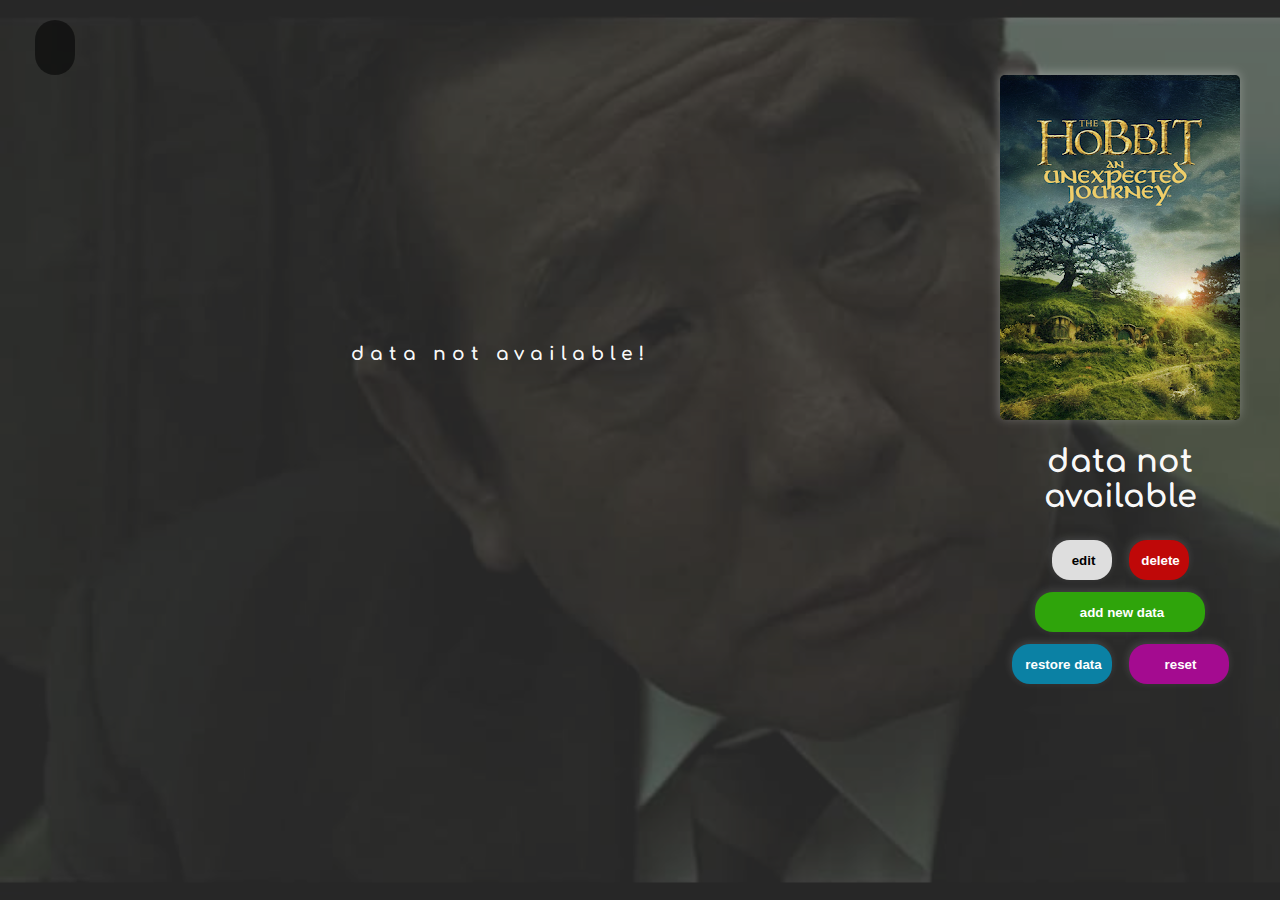
==== index.html @ 24f303a2 "final admin page, all feature crud done" ====
<!DOCTYPE html>
<html lang="en">

<head>
    <meta charset="UTF-8" />
    <meta name="viewport" content="width=device-width, initial-scale=1.0" />
    <title>GilangIF sample</title>
    <link rel="stylesheet" href="./asset/admin.css" />
    <link rel="stylesheet"
        href="https://fonts.googleapis.com/css2?family=Material+Symbols+Rounded:opsz,wght,FILL,GRAD@20..48,100..700,0..1,-50..200" />
    <link rel="preconnect" href="https://fonts.googleapis.com" />
    <link rel="preconnect" href="https://fonts.gstatic.com" crossorigin />
    <link href="https://fonts.googleapis.com/css2?family=Belanosima&family=Comfortaa&display=swap" rel="stylesheet" />
</head>

<body>
    <div class="container">
        <div class="list">
            <div class="box-list-title">
                <span id="top"></span>
            </div>

            <div class="box-list"></div>
        </div>
        <div class="box-preview">
            <img src="./asset/img/thumb.jpg" class="img-preview" />
            <p class="img-preview-title">data not available</p>

            <input type="submit" id="edit" class="btn edit" value="edit" />
            <input type="submit" id="delete" class="btn delete" value="delete" />
            <input type="submit" id="add" class="btn chart" value="add new data" />
            <input type="submit" id="restore" class="btn restore" value="restore data" />
            <input type="submit" id="remove" class="btn remove" value="reset" />
        </div>
    </div>

    <div class="box-edit">
        <div class="box-edit-content">
            <div class="edit-left">
                <div class="wrapper-potrait">
                    <img id="imgThumbEdit" src="" alt="" class="img-edit-potrait" />
                </div>
                <div class="wrapper">
                    <img id="imgBackgroundEdit" src="" alt="" class="img-edit" />
                </div>
            </div>
            <div class="edit-right">
                <h1>add Data!</h1>

                <input type="text" id="inputTitle" placeholder="Title" />
                <input type="text" id="inputAuthor" placeholder="Author" />
                <input type="text" id="inputThumb" placeholder="Image thumb url" />
                <input type="text" id="inputBackground" placeholder="Image background url" />
                <textarea id="inputAbout"></textarea>
                <input type="submit" id="tambah" value="add" class="add" />
                <input type="submit" id="update" value="update" class="update" />
                <input type="submit" id="cancel" value="cancel" class="cancel" />
            </div>
        </div>
    </div>

    <script src="./asset/app.js"></script>
</body>

</html>
---- asset/admin.css ----
@keyframes coba {
    0% {
        filter: grayscale(100%)
    }
}



html,
body {
    border: 0px;
    margin: 0px;
    padding: 0px;
    color: rgba(255, 255, 255, 0.993);
    font-family: 'Comfortaa', cursive;
    background: rgba(0, 0, 0, 0.938) url("./img/background.jpg");
    background-repeat: no-repeat;
    background-size: cover;
    animation: coba 0.5s;

}

a:link {
    text-decoration: none;
}

.container {
    background: rgba(68, 68, 68, 0.582);
    width: 100vw;
    height: 100vh;
    display: flex;
    transition: 2s;
    overflow: auto;
}

.list {
    width: 100%;
    margin-top: 30px;
    display: flex;
    flex-flow: column;

}

span {
    font-size: 2rem;
    font-weight: bold;
    color: rgb(255, 255, 255);
    background-color: rgba(0, 0, 0, 0.527);
    padding: 10px 20px;
    border-radius: 20px;
}

.box-list-title {
    width: 100%;
    margin: 0px 20px 20px 35px;
    font-weight: bold;
}

.box-list {
    width: 100%;
    margin: 0px 20px 30px 20px;
    display: flex;
    flex-wrap: wrap;

}

.game {
    background-color: rgb(255, 251, 251);
    color: rgb(0, 0, 0);
    /* width: 150px; */
    height: 330px;
    margin: 10px 0px 20px 20px;
    border-radius: 8px 8px 30px 30px;
    text-align: center;
    box-sizing: border-box;
    padding: 5px 7px;
}



.game:hover {
    transform: scale(1.1);
    margin: 10px 30px 5px 30px;
    transition: 0.5s;

}



.img-list {
    width: 100%;
    height: 240px;
    border-radius: 5px;
    filter: saturate(60%);
    object-fit: cover;
}


.img-list:hover {
    transition: 0.5s;
    filter: brightness(100%) saturate(90%);
}



.game-list-title {
    height: 30px;
    margin: 10px 0px 10px 0px;
    padding: 0px;
    font-size: 0.8rem;
    font-weight: bold;
    word-spacing: 1px;
}

.game-list-author {
    background-color: rgba(45, 172, 13, 0.747);
    width: auto;
    display: inline;
    color: rgb(255, 255, 255);
    padding: 6px 10px;
    font-size: 0.7rem;
    font-weight: bold;
    border-radius: 15px;
}


.box-preview {
    width: 25%;
    margin: 75px 40px;
    box-sizing: border-box;
    text-align: center;
}

.img-preview {
    width: 100%;
    height: auto;
    box-shadow: -1px -2px 11px rgba(255, 255, 255, 0.336);
    border-radius: 5px;
}

.img-preview-title {
    font-size: 2rem;
    font-weight: bold;
    margin: 20px 0px 20px 0px;
    padding: 0px;
}

.btn {
    width: 60px;
    height: 40px;
    margin: 6px 6px;
    border: 0px;
    border-radius: 18px;
    box-shadow: -1px -2px 8px rgba(255, 255, 255, 0.137);
    font-weight: bold;
}

.btn:hover {
    transform: scale(1.2);
    margin: 6px 10px;
    transition: 0.5s;
}

.edit {
    background-color: rgba(255, 255, 255, 0.849);
    color: rgb(0, 0, 0)
}

.delete {
    background-color: rgba(218, 2, 2, 0.849);
    color: rgb(255, 255, 255);
}

.chart {
    background-color: rgba(48, 187, 6, 0.849);
    color: rgb(255, 255, 255);
    width: 170px;
}

.remove {
    background-color: rgba(187, 6, 163, 0.849);
    color: rgb(255, 255, 255);
    width: 100px;
}

.restore {
    background-color: rgba(6, 145, 187, 0.849);
    color: rgb(255, 255, 255);
    width: 100px;
}

@keyframes show {
    0% {
        opacity: 0;
        left: 100%;
        transform: rotate(360deg);
    }

    100% {
        transform: rotate(0deg);
    }
}

.box-edit {
    background: rgb(0, 0, 0, 0.6);
    color: black;
    width: 100vw;
    height: 100vh;
    position: absolute;
    top: 0;
    display: none;
    padding: 20px;
    margin: 0;
}

.box-edit-content {
    animation: show 0.8s;
    width: 70%;
    height: 70%;
    /* background-color: rgb(255, 255, 255); */
    position: absolute;
    top: 10%;
    left: 15%;
    right: 15%;
    border-radius: 18px;
    display: flex;
}

.show {
    display: block;
}

.hide {
    display: none;
}

.blur {
    filter: blur(15px);
}

.grayscale {
    filter: grayscale(100%);
}


.edit-left {
    /* background-color: rgb(170, 255, 0); */
    width: 50%;
}

.edit-right {
    /* background-color: yellow; */
    color: white;
    font-weight: bold;
    text-align: center;
    width: 40%;
}

.wrapper {
    background-color: white;
    height: 300px;
    width: 500px;
    position: absolute;
    top: 45%;
    left: 6%;
    border-radius: 15px;
    box-shadow: 2px 3px 6px rgba(0, 0, 0, 0.507);
    padding: 5px;
    z-index: 999;

}

.wrapper-potrait {
    padding: 5px;
    background-color: white;
    height: 600px;
    position: absolute;
    border-radius: 15px;
    box-shadow: 2px 3px 6px rgba(0, 0, 0, 0.507);

}

.img-edit {
    width: 100%;
    height: 100%;
    object-fit: cover;
    border-radius: 15px;

}

.img-edit-potrait {
    width: 320px;
    height: 600px;
    object-fit: cover;
}


input {
    width: 400px;
    height: 40px;
    margin: 10px 0px;
    padding-left: 10px;
    border-radius: 6px;;
}

textarea {
    width: 400px;
    height: 200px;
    margin: 10px 0px;
    resize: none;
    padding-left: 10px;

}

.add {
    border: none;
    background-color: rgb(9, 129, 15);
    color: white;
    font-weight: bold;
    border-radius: 10px;
    box-shadow: 2px 3px 6px rgba(0, 0, 0, 0.507);
    
}

.cancel {
    margin-top: 0px;
    border: none;
    background-color: rgb(197, 11, 11);
    color: white;
    font-weight: bold;
    border-radius: 10px;
    box-shadow: 2px 3px 6px rgba(0, 0, 0, 0.507);
    
}


.update {
    margin-top: 0px;
    border: none;
    background-color: rgb(173, 171, 5);
    color: black;
    font-weight: bold;
    border-radius: 10px;
    box-shadow: 2px 3px 6px rgba(0, 0, 0, 0.507);
    
}
/* @media screen and (max-width: 800px) {
    .container {
        background: red;
    }
} */
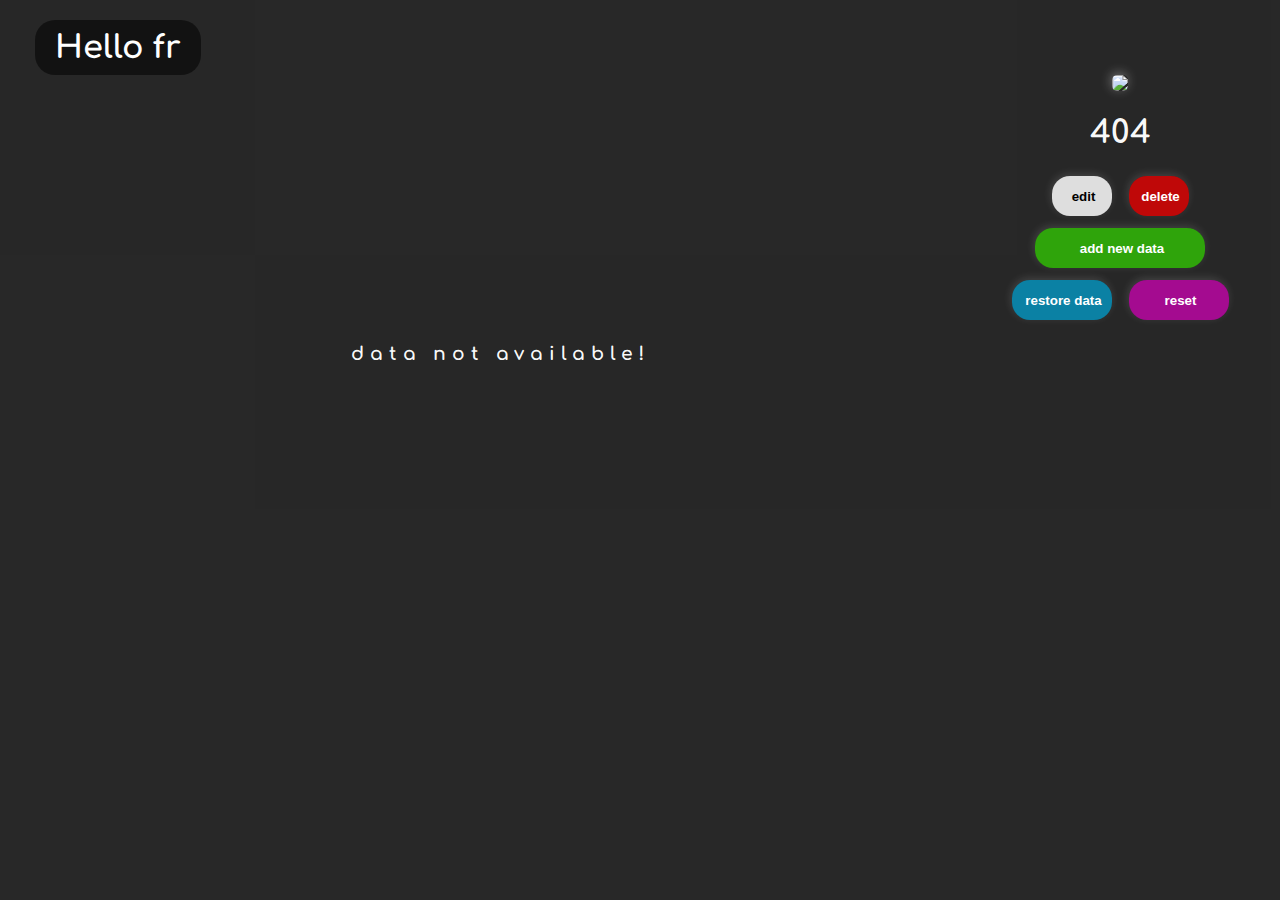
==== commit 96064719: "fix minor" ====
--- a/index.html
+++ b/index.html
@@ -23,8 +23,8 @@
             <div class="box-list"></div>
         </div>
         <div class="box-preview">
-            <img src="./asset/img/thumb.jpg" class="img-preview" />
-            <p class="img-preview-title">data not available</p>
+            <img src="https://www.bypeople.com/wp-content/uploads/2016/03/2016-03-10_17-04-10.gif" class="img-preview" />
+            <p class="img-preview-title">404</p>
 
             <input type="submit" id="edit" class="btn edit" value="edit" />
             <input type="submit" id="delete" class="btn delete" value="delete" />
--- a/asset/admin.css
+++ b/asset/admin.css
@@ -13,7 +13,7 @@
     padding: 0px;
     color: rgba(255, 255, 255, 0.993);
     font-family: 'Comfortaa', cursive;
-    background: rgba(0, 0, 0, 0.938) url("./img/background.jpg");
+    background: rgba(0, 0, 0, 0.938) url("https://wallpapers.com/images/featured/4k-bike-p5ztqfie3vnj5kkp.webp");
     background-repeat: no-repeat;
     background-size: cover;
     animation: coba 0.5s;
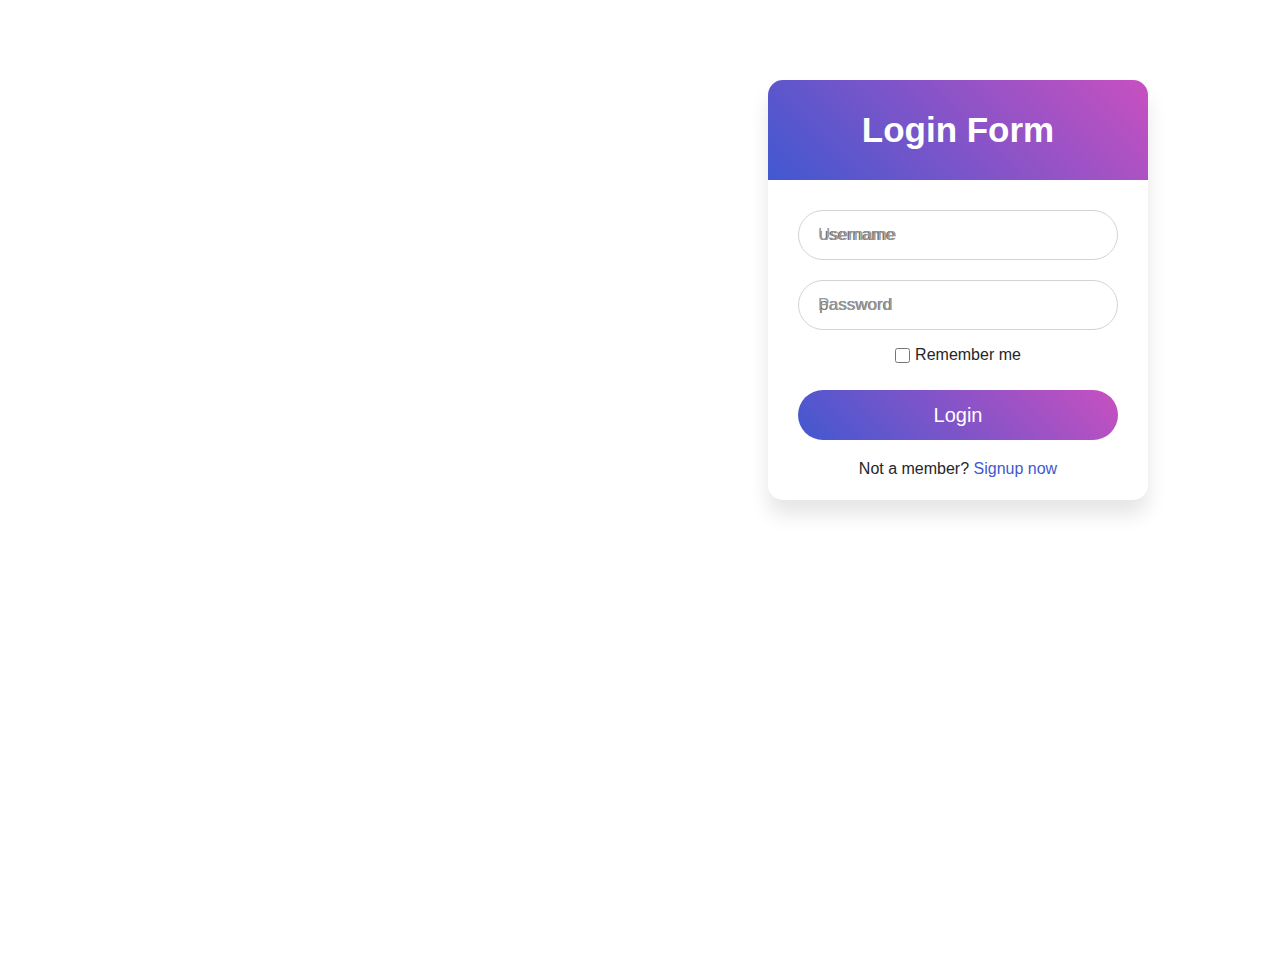
==== commit 9e2f6e1e: "80% jadi" ====
--- a/index.html
+++ b/index.html
@@ -5,7 +5,7 @@
     <meta charset="UTF-8" />
     <meta name="viewport" content="width=device-width, initial-scale=1.0" />
     <title>GilangIF sample</title>
-    <link rel="stylesheet" href="./asset/admin.css" />
+    <link rel="stylesheet" href="./assets/admin.css" />
     <link rel="stylesheet"
         href="https://fonts.googleapis.com/css2?family=Material+Symbols+Rounded:opsz,wght,FILL,GRAD@20..48,100..700,0..1,-50..200" />
     <link rel="preconnect" href="https://fonts.googleapis.com" />
@@ -51,7 +51,7 @@
                 <input type="text" id="inputAuthor" placeholder="Author" />
                 <input type="text" id="inputThumb" placeholder="Image thumb url" />
                 <input type="text" id="inputBackground" placeholder="Image background url" />
-                <textarea id="inputAbout"></textarea>
+                <textarea id="inputAbout" placeholder="about game"></textarea>
                 <input type="submit" id="tambah" value="add" class="add" />
                 <input type="submit" id="update" value="update" class="update" />
                 <input type="submit" id="cancel" value="cancel" class="cancel" />
@@ -59,7 +59,7 @@
         </div>
     </div>
 
-    <script src="./asset/app.js"></script>
+    <script src="./assets/app.js"></script>
 </body>
 
 </html>--- a/assets/admin.css
+++ b/assets/admin.css
@@ -0,0 +1,350 @@
+@keyframes coba {
+    0% {
+        filter: grayscale(100%)
+    }
+}
+
+
+
+html,
+body {
+    border: 0px;
+    margin: 0px;
+    padding: 0px;
+    color: rgba(255, 255, 255, 0.993);
+    font-family: 'Comfortaa', cursive;
+    background: rgba(0, 0, 0, 0.938) url("https://wallpapers.com/images/featured/4k-bike-p5ztqfie3vnj5kkp.webp");
+    background-repeat: no-repeat;
+    background-size: cover;
+    animation: coba 0.5s;
+
+}
+
+a:link {
+    text-decoration: none;
+}
+
+.container {
+    background: rgba(68, 68, 68, 0.582);
+    width: 100vw;
+    height: 100vh;
+    display: flex;
+    transition: 2s;
+    overflow: auto;
+}
+
+.list {
+    width: 100%;
+    margin-top: 30px;
+    display: flex;
+    flex-flow: column;
+
+}
+
+span {
+    font-size: 2rem;
+    font-weight: bold;
+    color: rgb(255, 255, 255);
+    background-color: rgba(0, 0, 0, 0.527);
+    padding: 10px 20px;
+    border-radius: 20px;
+}
+
+.box-list-title {
+    width: 100%;
+    margin: 0px 20px 20px 35px;
+    font-weight: bold;
+}
+
+.box-list {
+    width: 100%;
+    margin: 0px 20px 30px 20px;
+    display: flex;
+    flex-wrap: wrap;
+
+}
+
+.game {
+    background-color: rgb(255, 251, 251);
+    color: rgb(0, 0, 0);
+    /* width: 150px; */
+    height: 330px;
+    margin: 10px 0px 20px 20px;
+    border-radius: 8px;
+    text-align: center;
+    box-sizing: border-box;
+    padding: 5px 7px;
+}
+
+
+
+.game:hover {
+    transform: scale(1.1);
+    margin: 10px 30px 5px 30px;
+    transition: 0.5s;
+
+}
+
+
+
+.img-list {
+    width: 100%;
+    height: 240px;
+    border-radius: 5px;
+    filter: saturate(60%);
+    object-fit: cover;
+}
+
+
+.img-list:hover {
+    transition: 0.5s;
+    filter: brightness(100%) saturate(90%);
+}
+
+
+
+.game-list-title {
+    height: 30px;
+    margin: 10px 0px 10px 0px;
+    padding: 0px;
+    font-size: 0.8rem;
+    font-weight: bold;
+    word-spacing: 1px;
+}
+
+.game-list-author {
+    background-color: rgba(45, 172, 13, 0.747);
+    width: auto;
+    display: inline;
+    color: rgb(255, 255, 255);
+    padding: 6px 10px;
+    font-size: 0.7rem;
+    font-weight: bold;
+    border-radius: 15px;
+}
+
+
+.box-preview {
+    width: 25%;
+    margin: 75px 40px;
+    box-sizing: border-box;
+    text-align: center;
+}
+
+.img-preview {
+    width: 100%;
+    height: auto;
+    box-shadow: -1px -2px 11px rgba(255, 255, 255, 0.336);
+    border-radius: 5px;
+}
+
+.img-preview-title {
+    font-size: 2rem;
+    font-weight: bold;
+    margin: 20px 0px 20px 0px;
+    padding: 0px;
+}
+
+.btn {
+    width: 60px;
+    height: 40px;
+    margin: 6px 6px;
+    border: 0px;
+    border-radius: 18px;
+    box-shadow: -1px -2px 8px rgba(255, 255, 255, 0.137);
+    font-weight: bold;
+}
+
+.btn:hover {
+    transform: scale(1.2);
+    margin: 6px 10px;
+    transition: 0.5s;
+}
+
+.edit {
+    background-color: rgba(255, 255, 255, 0.849);
+    color: rgb(0, 0, 0)
+}
+
+.delete {
+    background-color: rgba(218, 2, 2, 0.849);
+    color: rgb(255, 255, 255);
+}
+
+.chart {
+    background-color: rgba(48, 187, 6, 0.849);
+    color: rgb(255, 255, 255);
+    width: 170px;
+}
+
+.remove {
+    background-color: rgba(187, 6, 163, 0.849);
+    color: rgb(255, 255, 255);
+    width: 100px;
+}
+
+.restore {
+    background-color: rgba(6, 145, 187, 0.849);
+    color: rgb(255, 255, 255);
+    width: 100px;
+}
+
+@keyframes show {
+    0% {
+        opacity: 0;
+        left: 100%;
+        transform: rotate(360deg);
+    }
+
+    100% {
+        transform: rotate(0deg);
+    }
+}
+
+.box-edit {
+    background: rgb(0, 0, 0, 0.6);
+    color: black;
+    width: 100vw;
+    height: 100vh;
+    position: absolute;
+    top: 0;
+    display: none;
+    padding: 20px;
+    margin: 0;
+}
+
+.box-edit-content {
+    animation: show 0.8s;
+    width: 70%;
+    height: 70%;
+    /* background-color: rgb(255, 255, 255); */
+    position: absolute;
+    top: 10%;
+    left: 15%;
+    right: 15%;
+    border-radius: 18px;
+    display: flex;
+}
+
+.show {
+    display: block;
+}
+
+.hide {
+    display: none;
+}
+
+.blur {
+    filter: blur(15px);
+}
+
+.grayscale {
+    filter: grayscale(100%);
+}
+
+
+.edit-left {
+    /* background-color: rgb(170, 255, 0); */
+    width: 50%;
+}
+
+.edit-right {
+    /* background-color: yellow; */
+    color: white;
+    font-weight: bold;
+    text-align: center;
+    width: 40%;
+}
+
+.wrapper {
+    background-color: white;
+    height: 300px;
+    width: 500px;
+    position: absolute;
+    top: 45%;
+    left: 6%;
+    border-radius: 15px;
+    box-shadow: 2px 3px 6px rgba(0, 0, 0, 0.507);
+    padding: 5px;
+    z-index: 999;
+
+}
+
+.wrapper-potrait {
+    padding: 5px;
+    background-color: white;
+    height: 600px;
+    position: absolute;
+    border-radius: 15px;
+    box-shadow: 2px 3px 6px rgba(0, 0, 0, 0.507);
+
+}
+
+.img-edit {
+    width: 100%;
+    height: 100%;
+    object-fit: cover;
+    border-radius: 15px;
+
+}
+
+.img-edit-potrait {
+    width: 320px;
+    height: 600px;
+    object-fit: cover;
+}
+
+
+input {
+    width: 400px;
+    height: 40px;
+    margin: 10px 0px;
+    padding-left: 10px;
+    border-radius: 6px;;
+}
+
+textarea {
+    width: 400px;
+    height: 200px;
+    margin: 10px 0px;
+    resize: none;
+    padding-left: 10px;
+}
+
+.add {
+    border: none;
+    background-color: rgb(9, 129, 15);
+    color: white;
+    font-weight: bold;
+    border-radius: 10px;
+    box-shadow: 2px 3px 6px rgba(0, 0, 0, 0.507);
+    
+}
+
+.cancel {
+    margin-top: 0px;
+    border: none;
+    background-color: rgb(197, 11, 11);
+    color: white;
+    font-weight: bold;
+    border-radius: 10px;
+    box-shadow: 2px 3px 6px rgba(0, 0, 0, 0.507);
+    
+}
+
+
+.update {
+    margin-top: 0px;
+    border: none;
+    background-color: rgb(173, 171, 5);
+    color: black;
+    font-weight: bold;
+    border-radius: 10px;
+    box-shadow: 2px 3px 6px rgba(0, 0, 0, 0.507);
+    
+}
+/* @media screen and (max-width: 800px) {
+    .container {
+        background: red;
+    }
+} */